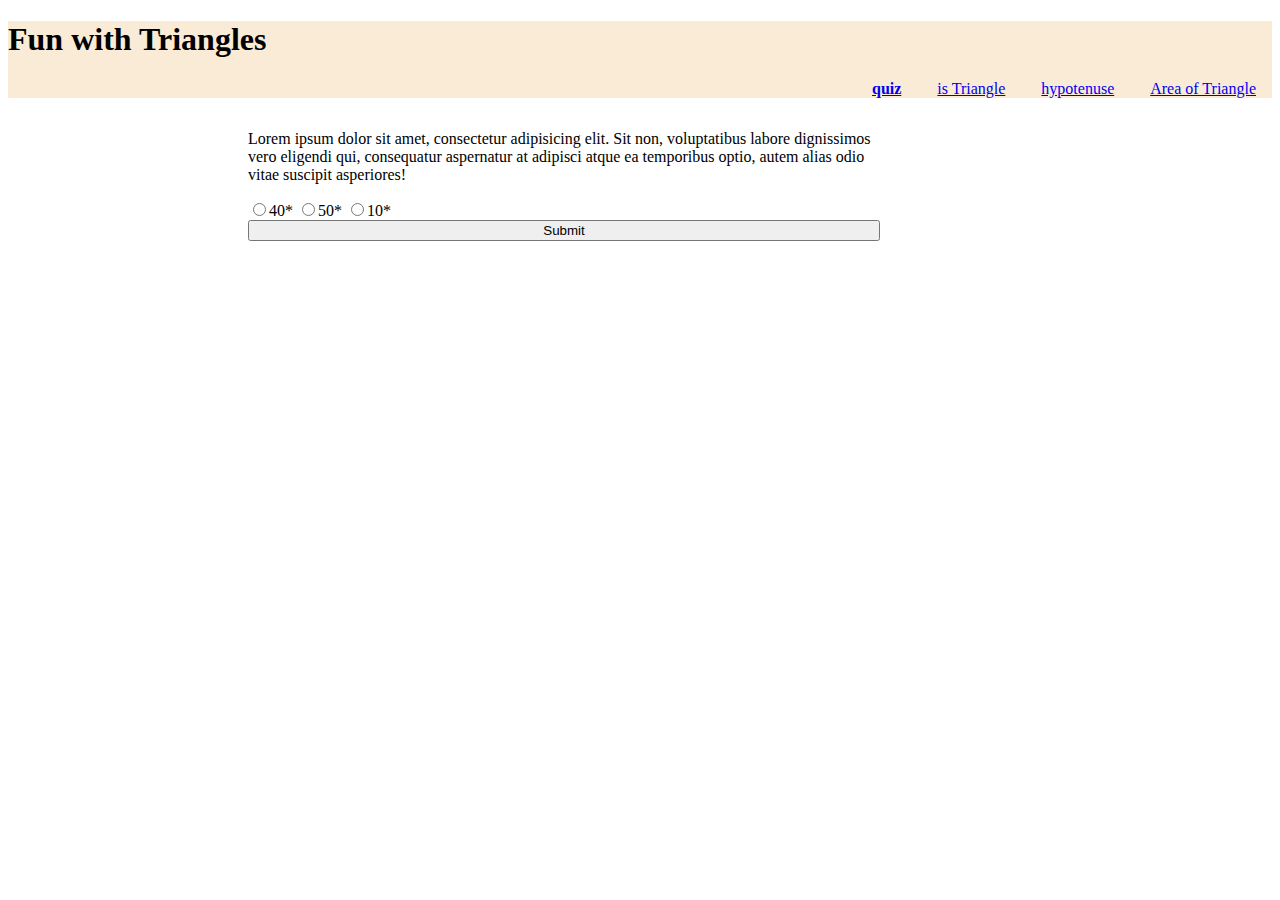
==== index.html @ c192aa2a "quiz and is triangle completed" ====
<!DOCTYPE html>
<html lang="en">
<head>
    <meta charset="UTF-8">
    <meta http-equiv="X-UA-Compatible" content="IE=edge">
    <meta name="viewport" content="width=device-width, initial-scale=1.0">
    <title>Fun with Triangles</title>
    <link rel="stylesheet" href="style.css">
</head>
<body>
        <nav class="nav-bar">
            <h1 class="heading">Fun with Triangles</h1>
            <ul class="nav-list">
                <li class="nav-element"><a href="/" class="link-active">quiz</a></li>
                <li class="nav-element"><a href="/pages/istriangle.html" class="link-inactive">is Triangle</a></li>
                <li class="nav-element"><a href="/pages/hypotenuse.html" class="link-inactive">hypotenuse</a></li>
                <li class="nav-element"><a href="/pages/areaoftriangle.html" class="link-inactive">Area of Triangle</a></li>
            </ul>
        </nav>
        <div class="container">
            <form class="form-data">
                <p class="question1">
                    Lorem ipsum dolor sit amet, consectetur adipisicing elit. Sit non, voluptatibus labore dignissimos vero eligendi qui, consequatur aspernatur at adipisci atque ea temporibus optio, autem alias odio vitae suscipit asperiores!
                </p>
                <label  class="question1">
                    <input type="radio" name="question1" id="question1" value="40*">40*
                </label>
                <label  class="question1">
                    <input type="radio" name="question1" id="question1" value="50*">50*
                </label>
                <label  class="question1">
                    <input type="radio" name="question1" id="question1" value="10*">10*
                </label>
            </form>
            <button type="submit" class="submit">Submit</button>
            <p class="score-display"></p>
        </div>
</body>
<script src="scripts/quiz_app.js"></script>
</html>
---- style.css ----
nav{
    background-color: antiquewhite;
    display: block;
    margin-block-end: 0rem;
    margin-inline-start: 0rem;
}
.nav-bar ul {
    list-style: none;
    text-align: right;
}
.nav-bar .nav-list li{
    display: inline;
    padding: 0.5rem 1rem;
    
}
.link-active{
    font-weight: bold;
}
.container{
    display: flex;
    flex-direction: column;
    width: 50%;
    margin-left: 15rem;
}
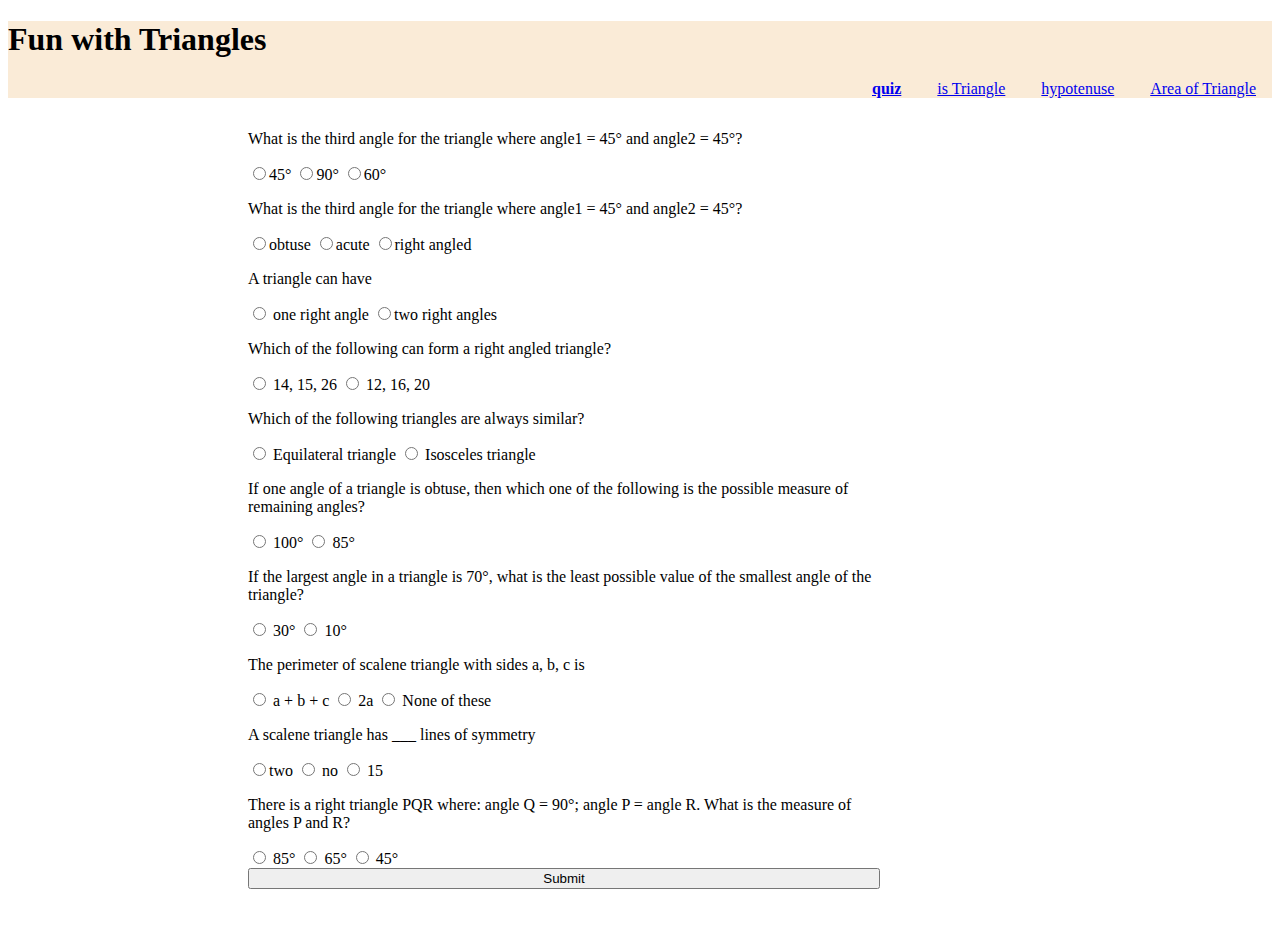
==== commit daf62cdd: "logic of all pages done" ====
--- a/index.html
+++ b/index.html
@@ -19,22 +19,153 @@
         </nav>
         <div class="container">
             <form class="form-data">
-                <p class="question1">
-                    Lorem ipsum dolor sit amet, consectetur adipisicing elit. Sit non, voluptatibus labore dignissimos vero eligendi qui, consequatur aspernatur at adipisci atque ea temporibus optio, autem alias odio vitae suscipit asperiores!
-                </p>
-                <label  class="question1">
-                    <input type="radio" name="question1" id="question1" value="40*">40*
-                </label>
-                <label  class="question1">
-                    <input type="radio" name="question1" id="question1" value="50*">50*
-                </label>
-                <label  class="question1">
-                    <input type="radio" name="question1" id="question1" value="10*">10*
-                </label>
+
+                <div class="question-container">
+                    <p>
+                      What is the third angle for the triangle where angle1 = 45° and
+                      angle2 = 45°?
+                    </p>
+                    <label><input type="radio" name="question1" value="45°" />45°</label>
+                    <label><input type="radio" name="question1" value="90°" />90°</label>
+                    <label><input type="radio" name="question1" value="60°" />60°</label>
+                </div>
+                
+                <div class="question-container">
+                    <p>
+                      What is the third angle for the triangle where angle1 = 45° and
+                      angle2 = 45°?
+                    </p>
+                    <label>
+                      <input type="radio" name="question2" value="obtuse" />obtuse
+                    </label>
+                    <label
+                      ><input type="radio" name="question2" value="acute" />acute</label
+                    >
+                    <label
+                      ><input type="radio" name="question2" value="right angled" />right
+                      angled</label
+                    >
+                </div>
+
+                <div class="question-container">
+                    <p>A triangle can have</p>
+                    <label>
+                      <input type="radio" name="question3" value="one right angle" />
+                      one right angle
+                    </label>
+                    <label
+                      ><input type="radio" name="question3" value="two right angles" />two
+                      right angles</label
+                    >
+                </div>
+
+                <div class="question-container">
+                    <p>Which of the following can form a right angled triangle?</p>
+                    <label>
+                      <input type="radio" name="question4" value="14, 15, 26" />
+                      14, 15, 26
+                    </label>
+                    <label>
+                      <input type="radio" name="question4" value="12, 16, 20" />
+                      12, 16, 20</label
+                    >
+                </div>
+
+                <div class="question-container">
+                    <p>Which of the following triangles are always similar?</p>
+                    <label>
+                      <input type="radio" name="question5" value="Equilateral triangle" />
+                      Equilateral triangle
+                    </label>
+                    <label>
+                      <input type="radio" name="question5" value="Isosceles triangle" />
+                      Isosceles triangle</label
+                    >
+                </div>
+
+                <div class="question-container">
+                    <p>
+                      If one angle of a triangle is obtuse, then which one of the
+                      following is the possible measure of remaining angles?
+                    </p>
+                    <label>
+                      <input type="radio" name="question6" value="100°" />
+                      100°
+                    </label>
+                    <label>
+                      <input type="radio" name="question6" value="85°" />
+                      85°</label
+                    >
+                </div>
+          
+                <div class="question-container">
+                    <p>
+                      If the largest angle in a triangle is 70°, what is the least
+                      possible value of the smallest angle of the triangle?
+                    </p>
+                    <label>
+                      <input type="radio" name="question7" value="30°" />
+                      30°
+                    </label>
+                    <label>
+                      <input type="radio" name="question7" value="10°" />
+                      10°
+                    </label>
+                </div>
+          
+                <div class="question-container">
+                    <p>The perimeter of scalene triangle with sides a, b, c is</p>
+                    <label>
+                      <input type="radio" name="question8" value="a + b + c" />
+                      a + b + c
+                    </label>
+                    <label>
+                      <input type="radio" name="question8" value="2a" />
+                      2a
+                    </label>
+                    <label>
+                      <input type="radio" name="question8" value="None of these" />
+                      None of these
+                    </label>
+                </div>
+          
+                <div class="question-container">
+                    <p>A scalene triangle has ___ lines of symmetry</p>
+                    <label>
+                      <input type="radio" name="question9" value="two" />two
+                    </label>
+                    <label>
+                      <input type="radio" name="question9" value="no" />
+                      no
+                    </label>
+                    <label>
+                      <input type="radio" name="question9" value="15" />
+                      15
+                    </label>
+                </div>
+          
+                <div class="question-container">
+                    <p>
+                      There is a right triangle PQR where: angle Q = 90°; angle P = angle
+                      R. What is the measure of angles P and R?
+                    </p>
+                    <label>
+                      <input type="radio" name="question10" value="85°" />
+                      85°
+                    </label>
+                    <label>
+                      <input type="radio" name="question10" value="65°" />
+                      65°
+                    </label>
+                    <label>
+                      <input type="radio" name="question10" value="45°" />
+                      45°
+                    </label>
+                </div>
             </form>
             <button type="submit" class="submit">Submit</button>
             <p class="score-display"></p>
         </div>
 </body>
-<script src="scripts/quiz_app.js"></script>
+<script src="/scripts/quiz_app.js"></script>
 </html>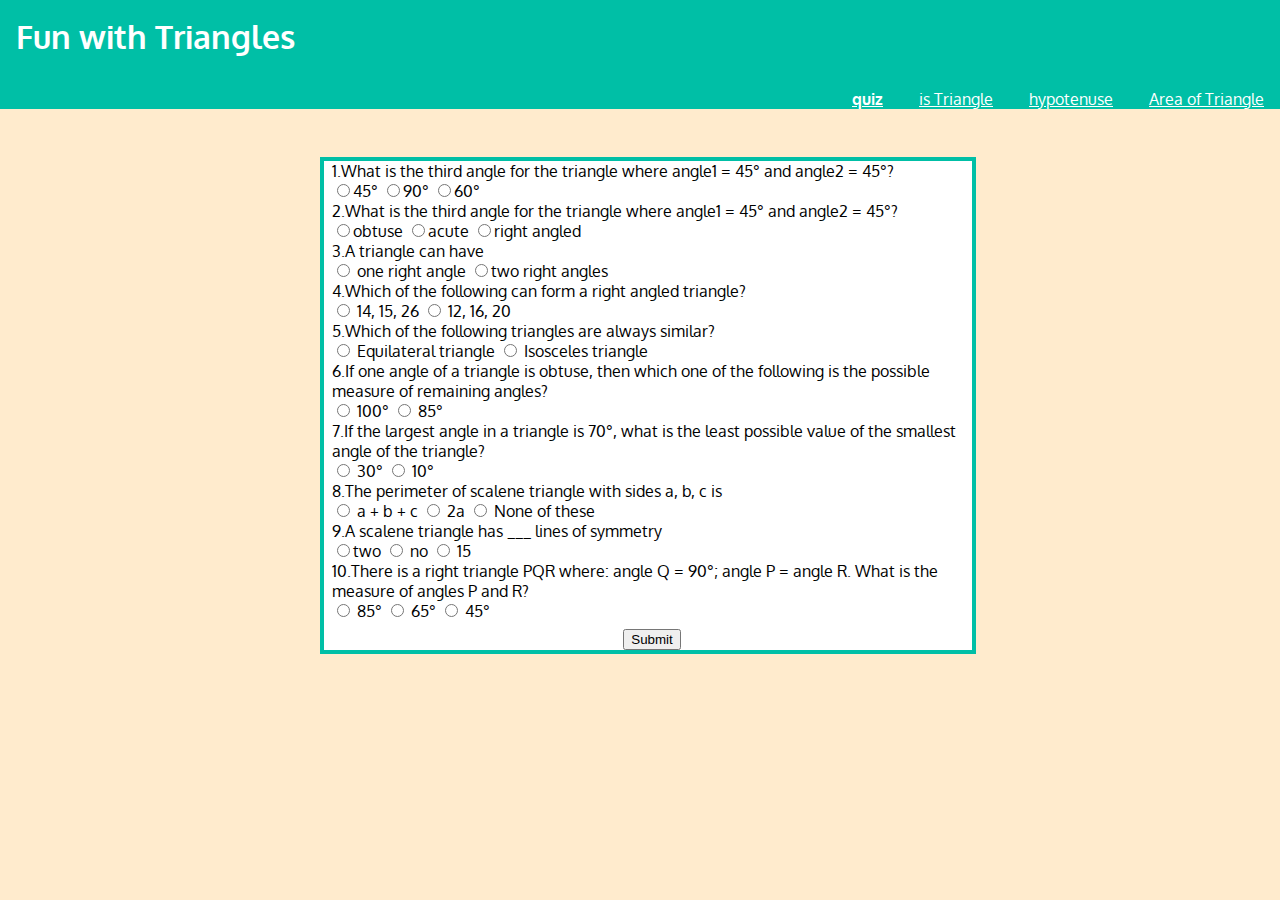
==== commit ce19600c: "styling added" ====
--- a/index.html
+++ b/index.html
@@ -9,7 +9,7 @@
 </head>
 <body>
         <nav class="nav-bar">
-            <h1 class="heading">Fun with Triangles</h1>
+            <div><h1 class="heading">Fun with Triangles</h1></div>
             <ul class="nav-list">
                 <li class="nav-element"><a href="/" class="link-active">quiz</a></li>
                 <li class="nav-element"><a href="/pages/istriangle.html" class="link-inactive">is Triangle</a></li>
@@ -22,7 +22,7 @@
 
                 <div class="question-container">
                     <p>
-                      What is the third angle for the triangle where angle1 = 45° and
+                      1.What is the third angle for the triangle where angle1 = 45° and
                       angle2 = 45°?
                     </p>
                     <label><input type="radio" name="question1" value="45°" />45°</label>
@@ -32,7 +32,7 @@
                 
                 <div class="question-container">
                     <p>
-                      What is the third angle for the triangle where angle1 = 45° and
+                      2.What is the third angle for the triangle where angle1 = 45° and
                       angle2 = 45°?
                     </p>
                     <label>
@@ -48,7 +48,7 @@
                 </div>
 
                 <div class="question-container">
-                    <p>A triangle can have</p>
+                    <p>3.A triangle can have</p>
                     <label>
                       <input type="radio" name="question3" value="one right angle" />
                       one right angle
@@ -60,7 +60,7 @@
                 </div>
 
                 <div class="question-container">
-                    <p>Which of the following can form a right angled triangle?</p>
+                    <p>4.Which of the following can form a right angled triangle?</p>
                     <label>
                       <input type="radio" name="question4" value="14, 15, 26" />
                       14, 15, 26
@@ -72,7 +72,7 @@
                 </div>
 
                 <div class="question-container">
-                    <p>Which of the following triangles are always similar?</p>
+                    <p>5.Which of the following triangles are always similar?</p>
                     <label>
                       <input type="radio" name="question5" value="Equilateral triangle" />
                       Equilateral triangle
@@ -85,7 +85,7 @@
 
                 <div class="question-container">
                     <p>
-                      If one angle of a triangle is obtuse, then which one of the
+                      6.If one angle of a triangle is obtuse, then which one of the
                       following is the possible measure of remaining angles?
                     </p>
                     <label>
@@ -100,7 +100,7 @@
           
                 <div class="question-container">
                     <p>
-                      If the largest angle in a triangle is 70°, what is the least
+                      7.If the largest angle in a triangle is 70°, what is the least
                       possible value of the smallest angle of the triangle?
                     </p>
                     <label>
@@ -114,7 +114,7 @@
                 </div>
           
                 <div class="question-container">
-                    <p>The perimeter of scalene triangle with sides a, b, c is</p>
+                    <p>8.The perimeter of scalene triangle with sides a, b, c is</p>
                     <label>
                       <input type="radio" name="question8" value="a + b + c" />
                       a + b + c
@@ -130,7 +130,7 @@
                 </div>
           
                 <div class="question-container">
-                    <p>A scalene triangle has ___ lines of symmetry</p>
+                    <p>9.A scalene triangle has ___ lines of symmetry</p>
                     <label>
                       <input type="radio" name="question9" value="two" />two
                     </label>
@@ -146,7 +146,7 @@
           
                 <div class="question-container">
                     <p>
-                      There is a right triangle PQR where: angle Q = 90°; angle P = angle
+                      10.There is a right triangle PQR where: angle Q = 90°; angle P = angle
                       R. What is the measure of angles P and R?
                     </p>
                     <label>
--- a/style.css
+++ b/style.css
@@ -1,8 +1,16 @@
-nav{
-    background-color: antiquewhite;
+@import url('https://fonts.googleapis.com/css2?family=Oxygen&display=swap');
+.nav-bar{
+    background-color:#00BFA6;
+    color: white;
     display: block;
     margin-block-end: 0rem;
     margin-inline-start: 0rem;
+}
+.nav-bar .heading{
+    background-color: #00BFA6;
+    color: white;
+    margin: 0rem 0rem;
+    padding: 1rem;
 }
 .nav-bar ul {
     list-style: none;
@@ -11,14 +19,38 @@
 .nav-bar .nav-list li{
     display: inline;
     padding: 0.5rem 1rem;
-    
 }
 .link-active{
     font-weight: bold;
+    color: white;
+}
+
+.link-inactive{
+    color: white;
 }
 .container{
     display: flex;
     flex-direction: column;
+    align-items: center;
     width: 50%;
-    margin-left: 15rem;
+    margin: 3rem 20rem;
+    border: 0.3rem solid #00BFA6 ;
+    background-color: white;
+    padding-left: 0.5rem;
+}
+body{
+    margin: 0rem 0rem;
+    background-color: blanchedalmond;
+    font-family: 'Oxygen', sans-serif;
+}
+.submit{
+    margin-top: 0.5rem;
+}
+
+p{
+    margin-block-start: 0rem;
+    margin-block-end: 0rem;
+}
+.output{
+    margin: 1rem;
 }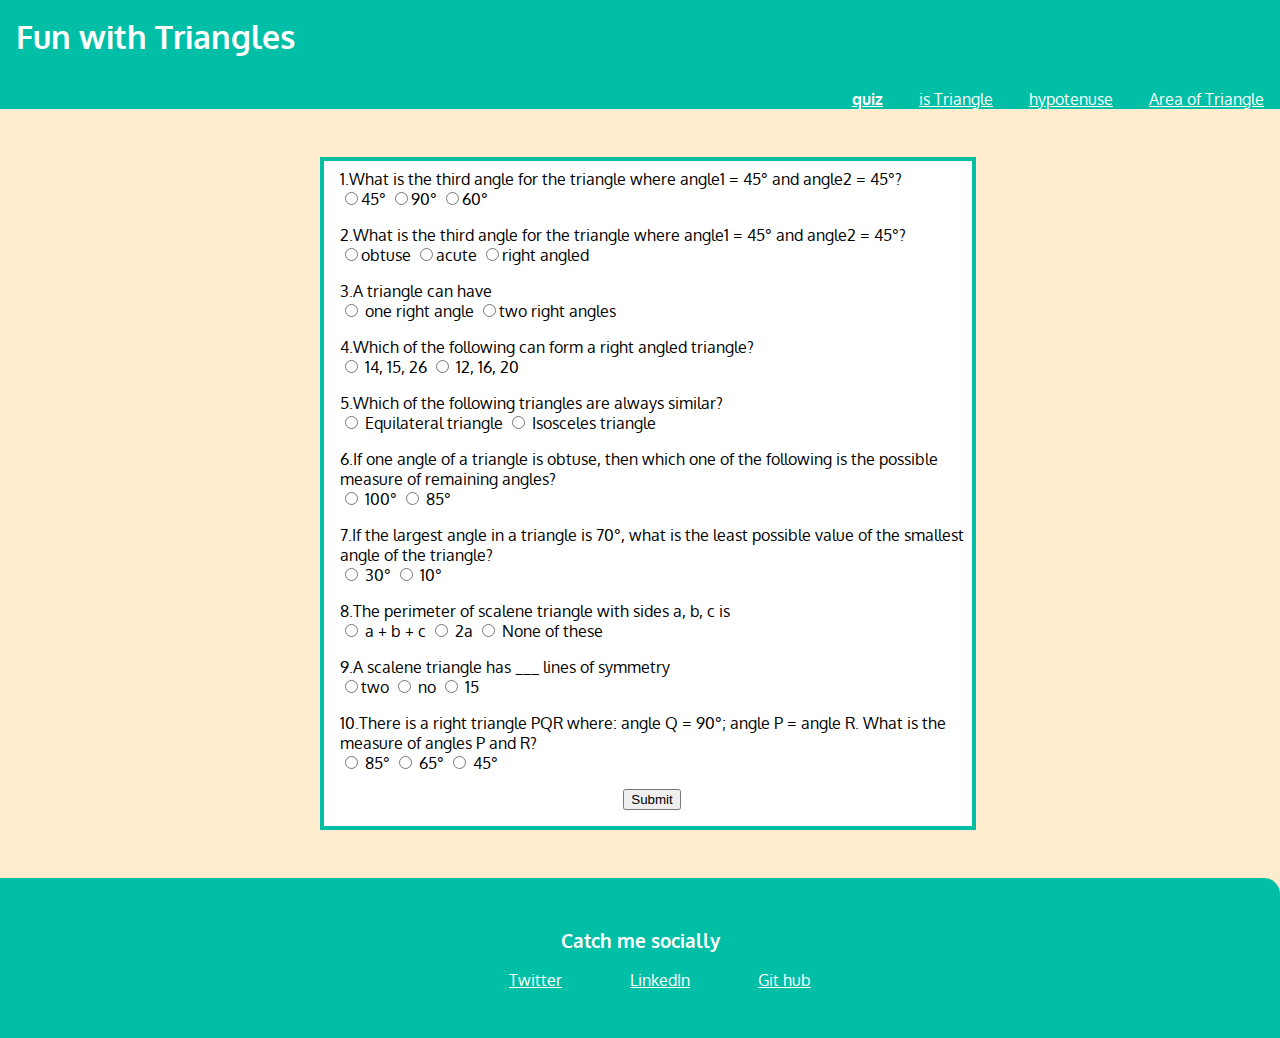
==== commit 7833a412: "added footer and some styling" ====
--- a/index.html
+++ b/index.html
@@ -166,6 +166,22 @@
             <button type="submit" class="submit">Submit</button>
             <p class="score-display"></p>
         </div>
+
+        <footer class="footer ">
+          <div class="footer-heading"><h3>Catch me socially</h3></div>
+          <ul class="social-links">
+              <li class="list-non-bullet list-item-inline">
+                  <a class="links" href="https://twitter.com/home">Twitter</a>
+              </li>
+              <li class="list-non-bullet list-item-inline">
+                  <a class="links" href="https://www.linkedin.com/in/kodumuri-sahith-84a58317b/">LinkedIn</a>
+              </li>
+              <li class="list-non-bullet list-item-inline">
+                  <a class="links" href="https://github.com/htihaS">Git hub</a>
+              </li>
+          </ul>
+      </footer>
+      
 </body>
 <script src="/scripts/quiz_app.js"></script>
 </html>--- a/style.css
+++ b/style.css
@@ -23,6 +23,7 @@
 .link-active{
     font-weight: bold;
     color: white;
+    text-decoration: underline;
 }
 
 .link-inactive{
@@ -43,8 +44,13 @@
     background-color: blanchedalmond;
     font-family: 'Oxygen', sans-serif;
 }
+.question-container{
+    padding: 0.5rem;
+}
+
 .submit{
     margin-top: 0.5rem;
+    margin-bottom: 1rem;
 }
 
 p{
@@ -53,4 +59,32 @@
 }
 .output{
     margin: 1rem;
+}
+
+/* Footer */
+.footer{
+    background-color: #00BFA6;
+    padding: 2rem 1rem;
+    text-align: center;
+    color: white;
+    border-top-right-radius: 1rem;
+    margin-top: 1rem ;
+    margin-left: 0rem;
+    margin-right: 0rem;
+   
+}
+.footer .links{
+    color: white;
+}
+.footer .ul{
+    padding-inline-start: 0px;
+   
+}
+.list-non-bullet{
+    list-style: none;
+}
+
+.list-item-inline {
+    display: inline;
+    padding: 0rem 2rem;
 }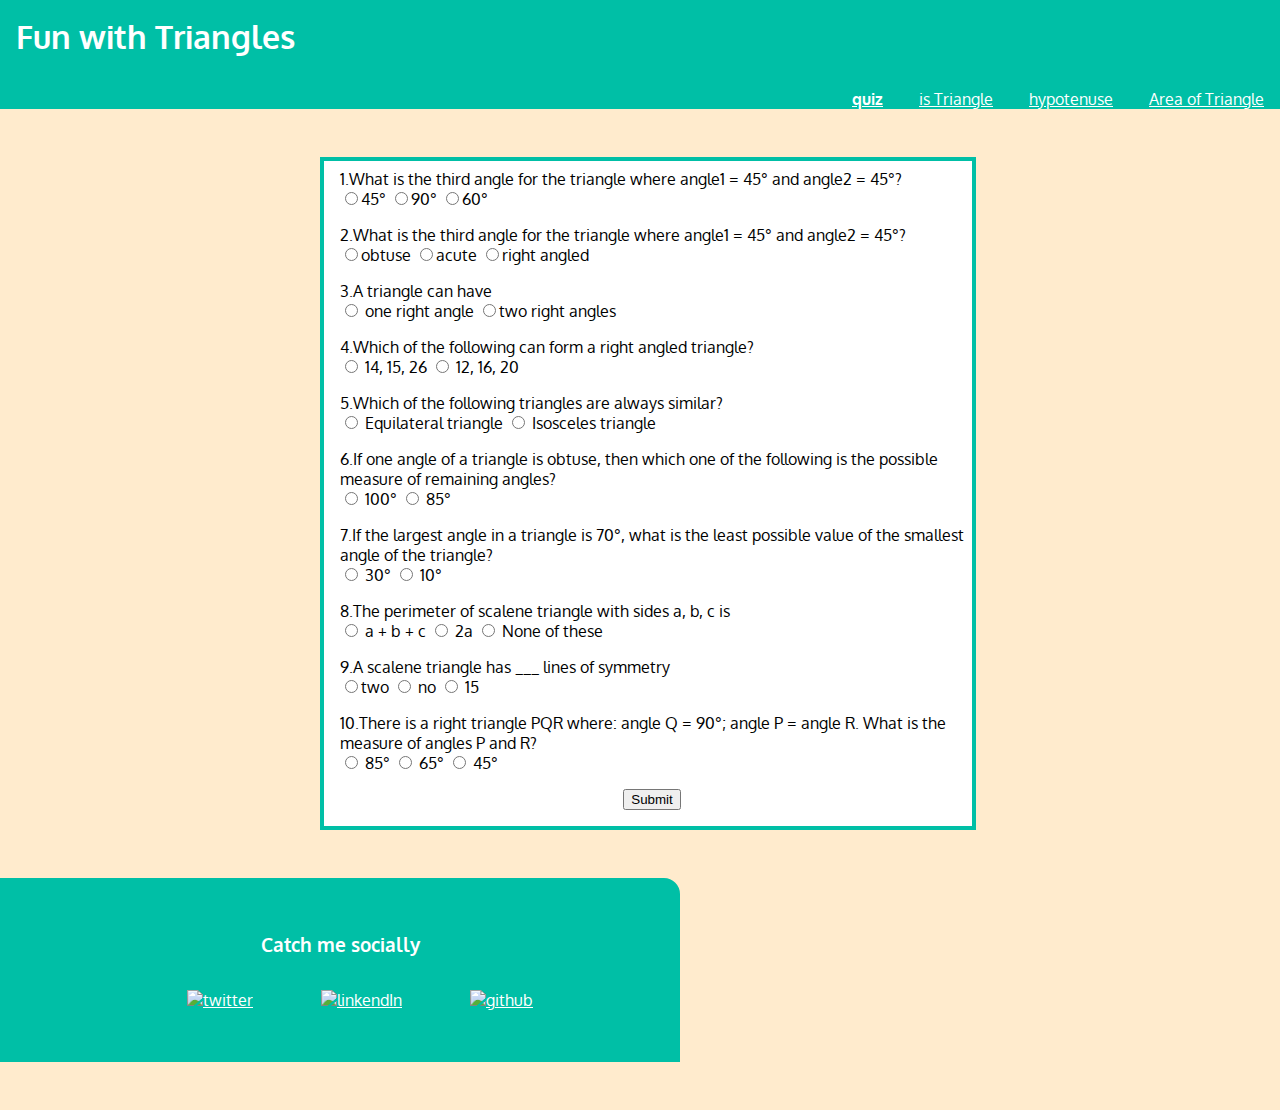
==== commit df8d9286: "changes in footer" ====
--- a/index.html
+++ b/index.html
@@ -167,20 +167,21 @@
             <p class="score-display"></p>
         </div>
 
-        <footer class="footer ">
+        <footer class="footer container">
           <div class="footer-heading"><h3>Catch me socially</h3></div>
           <ul class="social-links">
               <li class="list-non-bullet list-item-inline">
-                  <a class="links" href="https://twitter.com/home">Twitter</a>
+                  <a class="links" href="https://twitter.com/home"><img src="/Images/Twitter-logo.svg.png" alt="twitter" class="img-footer img-twitter"/></a>
               </li>
               <li class="list-non-bullet list-item-inline">
-                  <a class="links" href="https://www.linkedin.com/in/kodumuri-sahith-84a58317b/">LinkedIn</a>
+                  <a class="links" href="https://www.linkedin.com/in/kodumuri-sahith-84a58317b/"><img src="/Images/linkedin-logo.png" alt="linkendIn" class="img-footer img-linkedin"/></a>
               </li>
               <li class="list-non-bullet list-item-inline">
-                  <a class="links" href="https://github.com/htihaS">Git hub</a>
+                  <a class="links" href="https://github.com/htihaS"><img src="/Images/github-logo.png" alt="github" class="img-footer img-github"></a>
               </li>
           </ul>
       </footer>
+  
       
 </body>
 <script src="/scripts/quiz_app.js"></script>
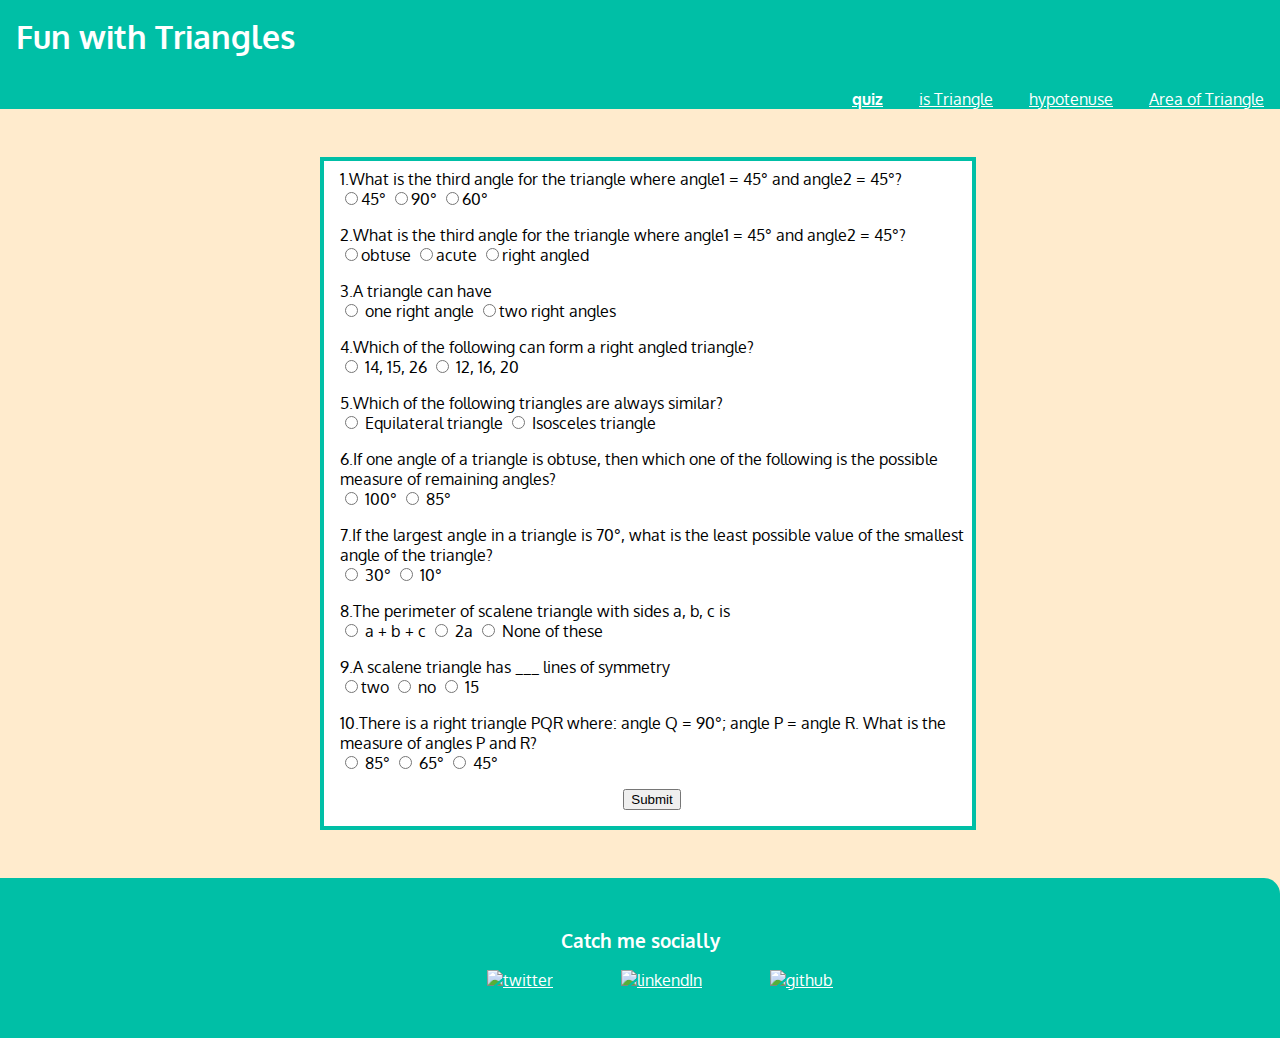
==== commit ba207620: "styling for footer" ====
--- a/index.html
+++ b/index.html
@@ -167,7 +167,7 @@
             <p class="score-display"></p>
         </div>
 
-        <footer class="footer container">
+        <footer class="footer ">
           <div class="footer-heading"><h3>Catch me socially</h3></div>
           <ul class="social-links">
               <li class="list-non-bullet list-item-inline">
@@ -181,7 +181,6 @@
               </li>
           </ul>
       </footer>
-  
       
 </body>
 <script src="/scripts/quiz_app.js"></script>
--- a/style.css
+++ b/style.css
@@ -87,4 +87,10 @@
 .list-item-inline {
     display: inline;
     padding: 0rem 2rem;
-}+}
+
+/* images */
+.img-footer{
+    height: 40px;
+    width: 40px;
+}
